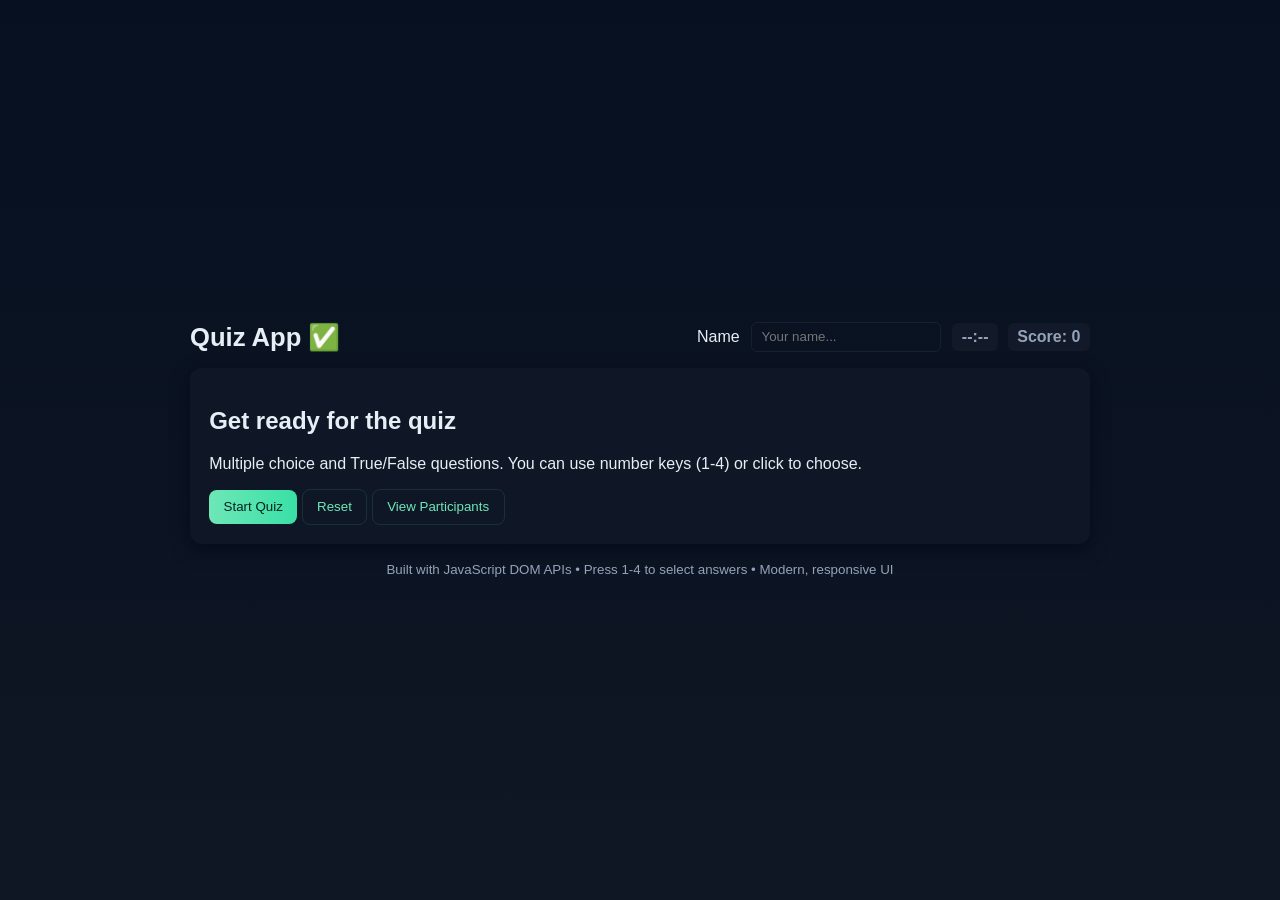
==== index.html @ ebea0f84 "project setup and added some features" ====
<!doctype html>
<html lang="en">

<head>
    <meta charset="utf-8" />
    <meta name="viewport" content="width=device-width, initial-scale=1" />
    <title>Quiz App</title>
    <link rel="stylesheet" href="styles.css">
</head>

<body>
    <div class="app">
        <header class="header">
            <h1>Quiz App ✅</h1>
            <div class="meta">
                <label for="playerName">Name</label>
                <input id="playerName" type="text" placeholder="Your name..." />
                <div class="status">
                    <div id="timer" class="timer">--:--</div>
                    <div id="score" class="score">Score: 0</div>
                </div>
            </div>
        </header>

        <main class="main">
            <section id="startScreen" class="card">
                <h2>Get ready for the quiz</h2>
                <p>Multiple choice and True/False questions. You can use number keys (1-4) or click to choose.</p>
                <button id="startBtn" class="btn primary">Start Quiz</button>
                <button id="resetBtn" class="btn">Reset</button>
                <button id="viewParticipantsBtn" class="btn">View Participants</button>
            </section>

            <section id="quizScreen" class="card hidden">
                <div id="progress" class="progress">Question <span id="qIndex">1</span>/<span id="totalQ">1</span></div>
                <div id="questionCard">
                    <h3 id="questionText">Question text</h3>
                    <form id="choicesForm"></form>
                </div>

                <div class="controls">
                    <button id="submitBtn" class="btn primary">Submit Answer</button>
                    <button id="nextBtn" class="btn" disabled>Next</button>
                </div>

                <div id="feedback" class="feedback" aria-live="polite"></div>
            </section>

            <section id="endScreen" class="card hidden">
                <h2>Quiz Complete 🎉</h2>
                <p id="finalMessage"></p>
                <p id="finalScore"></p>
                <button id="restartBtn" class="btn primary">Play Again</button>
                <button id="participantsBtn" class="btn">View Participants</button>
            </section>

        </main>

        <footer class="footer">
            <small>Built with JavaScript DOM APIs • Press 1-4 to select answers • Modern, responsive UI</small>
        </footer>
    </div>

    <script src="script.js" defer></script>
</body>

</html>
---- styles.css ----
:root {
    --bg: #0f1724;
    --card: #0b1220;
    --accent: #6ee7b7;
    --muted: #94a3b8;
    --danger: #ff6b6b;
    --glass: rgba(255, 255, 255, 0.03);
}

* {
    box-sizing: border-box
}

html,
body {
    height: 100%
}

body {
    margin: 0;
    font-family: Inter, Segoe UI, Roboto, Arial;
    background: linear-gradient(180deg, #071021 0%, #0f1724 100%);
    color: #e6eef6;
    display: flex;
    align-items: center;
    justify-content: center;
    padding: 2rem;
}

.app {
    width: 100%;
    max-width: 900px
}

.header {
    display: flex;
    align-items: center;
    justify-content: space-between;
    margin-bottom: 1rem
}

.header h1 {
    margin: 0;
    font-size: 1.6rem
}

.meta {
    display: flex;
    gap: 0.7rem;
    align-items: center
}

.meta input {
    padding: 0.4rem 0.6rem;
    border-radius: 6px;
    border: 1px solid rgba(255, 255, 255, 0.06);
    background: transparent;
    color: inherit
}

.status {
    display: flex;
    gap: 0.6rem;
    align-items: center
}

.timer,
.score {
    background: var(--glass);
    padding: 0.3rem 0.6rem;
    border-radius: 6px;
    color: var(--muted);
    font-weight: 600
}

.card {
    background: linear-gradient(180deg, rgba(255, 255, 255, 0.02), rgba(255, 255, 255, 0.01));
    padding: 1.2rem;
    border-radius: 12px;
    box-shadow: 0 6px 18px rgba(2, 6, 23, 0.6)
}

.hidden {
    display: none
}

.main {
    display: grid;
    gap: 1rem
}

#questionCard {
    padding: 0.6rem 0
}

#questionText {
    margin: 0 0 0.6rem 0
}

#choicesForm {
    display: flex;
    flex-direction: column;
    gap: 0.5rem
}

.choice {
    display: flex;
    align-items: center;
    gap: 0.6rem;
    padding: 0.6rem;
    border-radius: 8px;
    cursor: pointer;
    transition: background 150ms;
    border: 1px solid rgba(255, 255, 255, 0.02)
}

.choice:hover {
    background: rgba(255, 255, 255, 0.02)
}

.choice input {
    accent-color: var(--accent)
}

.controls {
    margin-top: 0.8rem;
    display: flex;
    gap: 0.6rem
}

.btn {
    padding: 0.6rem 0.9rem;
    border-radius: 8px;
    border: none;
    cursor: pointer;
    background: transparent;
    color: var(--accent);
    border: 1px solid rgba(110, 231, 183, 0.12)
}

.btn.primary {
    background: linear-gradient(90deg, var(--accent), #39e0a6);
    color: #022;
    border: none
}

.feedback {
    margin-top: 0.8rem;
    min-height: 28px
}

.feedback .correct {
    color: var(--accent);
    font-weight: 700
}

.feedback .wrong {
    color: var(--danger);
    font-weight: 700
}

.progress {
    font-size: 0.95rem;
    color: var(--muted)
}

.footer {
    margin-top: 1rem;
    text-align: center;
    color: var(--muted)
}

@media (max-width:520px) {
    .header {
        flex-direction: column;
        align-items: flex-start;
        gap: 0.6rem
    }

    .meta {
        gap: 0.4rem
    }
}

/* small visual for right/wrong */
.choice.correct {
    border-color: rgba(110, 231, 183, 0.3);
    box-shadow: 0 6px 16px rgba(110, 231, 183, 0.06)
}

.choice.wrong {
    border-color: rgba(255, 107, 107, 0.18);
    box-shadow: 0 6px 16px rgba(255, 107, 107, 0.04)
}

/* Participants page table */
.participants-table{width:100%; border-collapse:collapse; margin-top:0.6rem}
.participants-table th, .participants-table td{padding:0.6rem; text-align:left; border-bottom:1px solid rgba(255,255,255,0.03)}
.controls-row{display:flex; gap:0.6rem; margin-top:0.8rem}
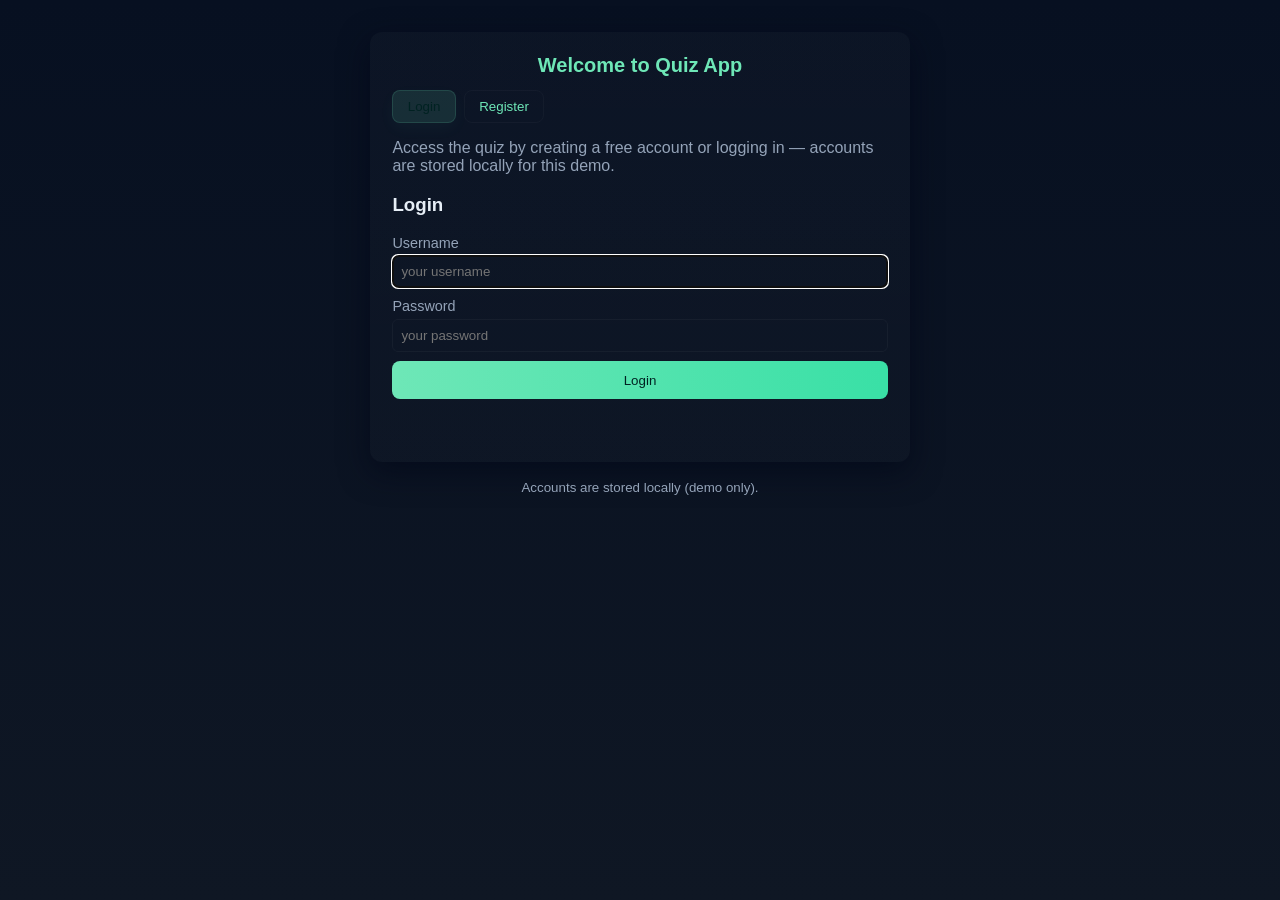
==== commit 9de51cee: "register and login option done" ====
--- a/index.html
+++ b/index.html
@@ -13,9 +13,10 @@
         <header class="header">
             <h1>Quiz App ✅</h1>
             <div class="meta">
-                <label for="playerName">Name</label>
-                <input id="playerName" type="text" placeholder="Your name..." />
-                <div class="status">
+        <div id="userInfo" class="user-info" hidden>
+          <span id="userLabel"></span>
+          <button id="logoutBtn" class="btn">Logout</button>
+        </div>
                     <div id="timer" class="timer">--:--</div>
                     <div id="score" class="score">Score: 0</div>
                 </div>
--- a/styles.css
+++ b/styles.css
@@ -21,10 +21,14 @@
     font-family: Inter, Segoe UI, Roboto, Arial;
     background: linear-gradient(180deg, #071021 0%, #0f1724 100%);
     color: #e6eef6;
-    display: flex;
-    align-items: center;
-    justify-content: center;
+    min-height: 100vh;
     padding: 2rem;
+    /* Use normal document flow so page elements are not all flex children */
+}
+
+/* Center the main app horizontally but allow normal vertical flow */
+.app {
+    margin: 0 auto;
 }
 
 .app {
@@ -194,6 +198,138 @@
 }
 
 /* Participants page table */
-.participants-table{width:100%; border-collapse:collapse; margin-top:0.6rem}
-.participants-table th, .participants-table td{padding:0.6rem; text-align:left; border-bottom:1px solid rgba(255,255,255,0.03)}
-.controls-row{display:flex; gap:0.6rem; margin-top:0.8rem}+.participants-table {
+    width: 100%;
+    border-collapse: collapse;
+    margin-top: 0.6rem
+}
+
+.participants-table th,
+.participants-table td {
+    padding: 0.6rem;
+    text-align: left;
+    border-bottom: 1px solid rgba(255, 255, 255, 0.03)
+}
+
+.controls-row {
+    display: flex;
+    gap: 0.6rem;
+    margin-top: 0.8rem
+}
+
+/* Auth improvements */
+.auth-card {
+    max-width: 520px;
+    margin: 0 auto;
+    padding: 1.4rem;
+    border-radius: 12px;
+    box-shadow: 0 10px 30px rgba(2, 6, 23, 0.6);
+}
+
+.auth-tabs {
+    display: flex;
+    gap: 0.5rem;
+    margin-bottom: 0.8rem
+}
+
+.tab-btn {
+    padding: 0.5rem 0.9rem;
+    border-radius: 8px;
+    border: 1px solid rgba(255, 255, 255, 0.03);
+    background: transparent;
+    color: var(--accent);
+    transition: all 160ms
+}
+
+.tab-btn.active,
+.tab-btn:hover {
+    background: rgba(110, 231, 183, 0.12);
+    color: #022;
+    box-shadow: 0 6px 16px rgba(110, 231, 183, 0.04);
+    border-color: rgba(110, 231, 183, 0.14)
+}
+
+.auth-desc {
+    color: var(--muted);
+    margin-bottom: 0.8rem
+}
+
+.auth-form .form-row label {
+    color: var(--muted);
+    font-size: 0.9rem
+}
+
+.auth-form input {
+    width: 100%;
+    padding: 0.5rem;
+    border-radius: 6px;
+    border: 1px solid rgba(255, 255, 255, 0.04);
+    background: transparent;
+    color: inherit
+}
+
+.btn.full {
+    width: 100%;
+    padding: 0.7rem
+}
+
+.feedback.correct {
+    color: #042;
+    background: rgba(110, 231, 183, 0.12);
+    padding: 0.5rem;
+    border-radius: 8px
+}
+
+.feedback.wrong {
+    color: var(--danger);
+    background: rgba(255, 107, 107, 0.08);
+    padding: 0.5rem;
+    border-radius: 8px
+}
+
+/* Auth page */
+.auth-card {
+    max-width: 540px;
+    margin: 0 auto
+}
+
+.auth-tabs {
+    display: flex;
+    gap: 0.5rem;
+    margin-bottom: 0.6rem
+}
+
+.auth-form .form-row {
+    display: flex;
+    flex-direction: column;
+    gap: 0.3rem;
+    margin-bottom: 0.6rem
+}
+
+.auth-form input {
+    padding: 0.5rem;
+    border-radius: 6px;
+    border: 1px solid rgba(255, 255, 255, 0.04);
+    background: transparent;
+    color: inherit
+}
+
+.user-info {
+    display: flex;
+    gap: 0.6rem;
+    align-items: center
+}
+
+.user-info #userLabel {
+    color: var(--muted);
+    font-weight: 600
+}
+
+/* Auth title centered inside card */
+.auth-title {
+    text-align: center;
+    margin: 0 0 0.8rem;
+    font-size: 1.25rem;
+    color: var(--accent);
+    font-weight: 700
+}
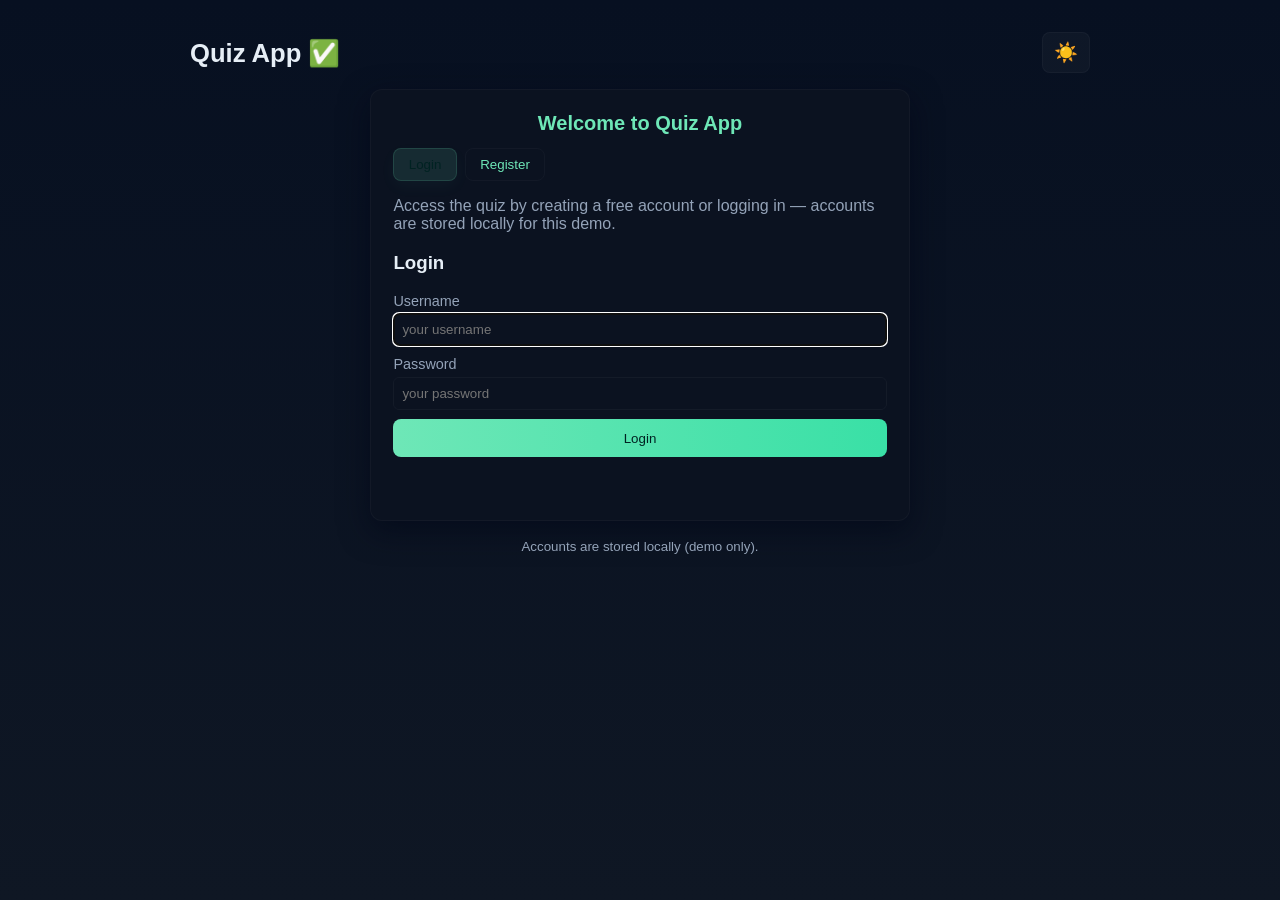
==== commit 88788795: "add dark and light mode" ====
--- a/index.html
+++ b/index.html
@@ -17,6 +17,7 @@
           <span id="userLabel"></span>
           <button id="logoutBtn" class="btn">Logout</button>
         </div>
+                    <button id="themeToggle" class="theme-toggle" title="Toggle theme">🌙</button>
                     <div id="timer" class="timer">--:--</div>
                     <div id="score" class="score">Score: 0</div>
                 </div>
@@ -30,6 +31,8 @@
                 <button id="startBtn" class="btn primary">Start Quiz</button>
                 <button id="resetBtn" class="btn">Reset</button>
                 <button id="viewParticipantsBtn" class="btn">View Participants</button>
+                <button id="myDashboardStartBtn" class="btn">My Dashboard</button>
+                <button id="adminBtn" class="btn" style="display:none;">Admin Panel</button>
             </section>
 
             <section id="quizScreen" class="card hidden">
@@ -42,6 +45,7 @@
                 <div class="controls">
                     <button id="submitBtn" class="btn primary">Submit Answer</button>
                     <button id="nextBtn" class="btn" disabled>Next</button>
+                    <button id="restartQuizBtn" class="btn">Restart</button>
                 </div>
 
                 <div id="feedback" class="feedback" aria-live="polite"></div>
@@ -52,13 +56,13 @@
                 <p id="finalMessage"></p>
                 <p id="finalScore"></p>
                 <button id="restartBtn" class="btn primary">Play Again</button>
-                <button id="participantsBtn" class="btn">View Participants</button>
+                <button id="dashboardBtn" class="btn">My Dashboard</button>
             </section>
 
         </main>
 
         <footer class="footer">
-            <small>Built with JavaScript DOM APIs • Press 1-4 to select answers • Modern, responsive UI</small>
+            <small>Built with JavaScript DOM APIs • Press 1-4 to select answers • Press R to restart • Modern, responsive UI</small>
         </footer>
     </div>
 
--- a/styles.css
+++ b/styles.css
@@ -5,6 +5,21 @@
     --muted: #94a3b8;
     --danger: #ff6b6b;
     --glass: rgba(255, 255, 255, 0.03);
+    --text: #e6eef6;
+    --bg-gradient-start: #071021;
+    --bg-gradient-end: #0f1724;
+}
+
+[data-theme="light"] {
+    --bg: #f5f7fa;
+    --card: #ffffff;
+    --accent: #10b981;
+    --muted: #64748b;
+    --danger: #ef4444;
+    --glass: rgba(0, 0, 0, 0.03);
+    --text: #1e293b;
+    --bg-gradient-start: #e0e7ff;
+    --bg-gradient-end: #f5f7fa;
 }
 
 * {
@@ -19,8 +34,8 @@
 body {
     margin: 0;
     font-family: Inter, Segoe UI, Roboto, Arial;
-    background: linear-gradient(180deg, #071021 0%, #0f1724 100%);
-    color: #e6eef6;
+    background: linear-gradient(180deg, var(--bg-gradient-start) 0%, var(--bg-gradient-end) 100%);
+    color: var(--text);
     min-height: 100vh;
     padding: 2rem;
     /* Use normal document flow so page elements are not all flex children */
@@ -62,6 +77,12 @@
     color: inherit
 }
 
+[data-theme="light"] .meta input {
+    border: 1px solid #cbd5e1;
+    background: #ffffff;
+    color: #1e293b;
+}
+
 .status {
     display: flex;
     gap: 0.6rem;
@@ -78,10 +99,16 @@
 }
 
 .card {
-    background: linear-gradient(180deg, rgba(255, 255, 255, 0.02), rgba(255, 255, 255, 0.01));
+    background: var(--card);
     padding: 1.2rem;
     border-radius: 12px;
-    box-shadow: 0 6px 18px rgba(2, 6, 23, 0.6)
+    box-shadow: 0 6px 18px rgba(2, 6, 23, 0.3);
+    border: 1px solid var(--glass);
+}
+
+[data-theme="light"] .card {
+    box-shadow: 0 4px 12px rgba(100, 116, 139, 0.1);
+    border: 1px solid #e2e8f0;
 }
 
 .hidden {
@@ -115,11 +142,11 @@
     border-radius: 8px;
     cursor: pointer;
     transition: background 150ms;
-    border: 1px solid rgba(255, 255, 255, 0.02)
+    border: 1px solid var(--glass)
 }
 
 .choice:hover {
-    background: rgba(255, 255, 255, 0.02)
+    background: var(--glass)
 }
 
 .choice input {
@@ -139,7 +166,12 @@
     cursor: pointer;
     background: transparent;
     color: var(--accent);
-    border: 1px solid rgba(110, 231, 183, 0.12)
+    border: 1px solid var(--glass);
+    transition: all 150ms;
+}
+
+.btn:hover {
+    background: var(--glass);
 }
 
 .btn.primary {
@@ -314,6 +346,12 @@
     color: inherit
 }
 
+[data-theme="light"] .auth-form input {
+    border: 1px solid #cbd5e1;
+    background: #ffffff;
+    color: #1e293b;
+}
+
 .user-info {
     display: flex;
     gap: 0.6rem;
@@ -332,4 +370,173 @@
     font-size: 1.25rem;
     color: var(--accent);
     font-weight: 700
+}
+
+/* Dashboard styles */
+.profile-details {
+    display: flex;
+    flex-direction: column;
+    gap: 0.8rem;
+    margin-top: 0.6rem
+}
+
+.detail-row {
+    display: flex;
+    justify-content: space-between;
+    align-items: center;
+    padding: 0.5rem 0;
+    border-bottom: 1px solid rgba(255, 255, 255, 0.03)
+}
+
+.detail-row:last-child {
+    border-bottom: none
+}
+
+.detail-label {
+    color: var(--muted);
+    font-weight: 600;
+    font-size: 0.9rem
+}
+
+.detail-value {
+    color: var(--accent);
+    font-weight: 600
+}
+
+.stats-grid {
+    display: grid;
+    grid-template-columns: repeat(auto-fit, minmax(140px, 1fr));
+    gap: 0.8rem;
+    margin-top: 0.6rem
+}
+
+.stat-card {
+    background: rgba(255, 255, 255, 0.02);
+    padding: 1rem;
+    border-radius: 8px;
+    text-align: center;
+    border: 1px solid rgba(255, 255, 255, 0.03)
+}
+
+[data-theme="light"] .stat-card {
+    background: #f8fafc;
+    border: 1px solid #e2e8f0;
+}
+
+.stat-value {
+    font-size: 2rem;
+    font-weight: 700;
+    color: var(--accent);
+    margin-bottom: 0.3rem
+}
+
+.stat-label {
+    color: var(--muted);
+    font-size: 0.85rem
+}
+
+.table-wrapper {
+    overflow-x: auto;
+    margin-top: 0.6rem
+}
+
+.muted {
+    color: var(--muted);
+    font-size: 0.9rem;
+    margin: 0.3rem 0
+}
+
+/* Theme toggle button */
+.theme-toggle {
+    background: var(--glass);
+    border: 1px solid var(--glass);
+    padding: 0.5rem 0.7rem;
+    border-radius: 8px;
+    cursor: pointer;
+    font-size: 1.2rem;
+    transition: all 150ms;
+    display: flex;
+    align-items: center;
+    justify-content: center;
+}
+
+.theme-toggle:hover {
+    background: var(--accent);
+    transform: scale(1.05);
+}
+
+/* Admin panel */
+.admin-grid {
+    display: grid;
+    gap: 0.8rem;
+}
+
+.field {
+    display: flex;
+    flex-direction: column;
+    gap: 0.35rem;
+}
+
+.field span {
+    color: var(--muted);
+    font-weight: 600;
+}
+
+.field textarea,
+.field input,
+.field select {
+    padding: 0.6rem;
+    border-radius: 8px;
+    border: 1px solid rgba(255, 255, 255, 0.06);
+    background: rgba(255, 255, 255, 0.02);
+    color: inherit;
+}
+
+[data-theme="light"] .field textarea,
+[data-theme="light"] .field input,
+[data-theme="light"] .field select {
+    border: 1px solid #cbd5e1;
+    background: #ffffff;
+    color: #1e293b;
+}
+
+[data-theme="light"] .field textarea:focus,
+[data-theme="light"] .field input:focus,
+[data-theme="light"] .field select:focus {
+    outline: 2px solid var(--accent);
+    border-color: var(--accent);
+}
+
+.field-row {
+    display: flex;
+    align-items: center;
+    justify-content: space-between;
+}
+
+.option-actions {
+    display: flex;
+    gap: 0.4rem;
+}
+
+.options-container {
+    display: flex;
+    flex-direction: column;
+    gap: 0.4rem;
+}
+
+.option-row {
+    display: grid;
+    grid-template-columns: 32px 1fr;
+    gap: 0.4rem;
+    align-items: center;
+}
+
+.option-row input {
+    width: 100%;
+}
+
+.actions-row {
+    display: flex;
+    align-items: center;
+    gap: 0.6rem;
 }
